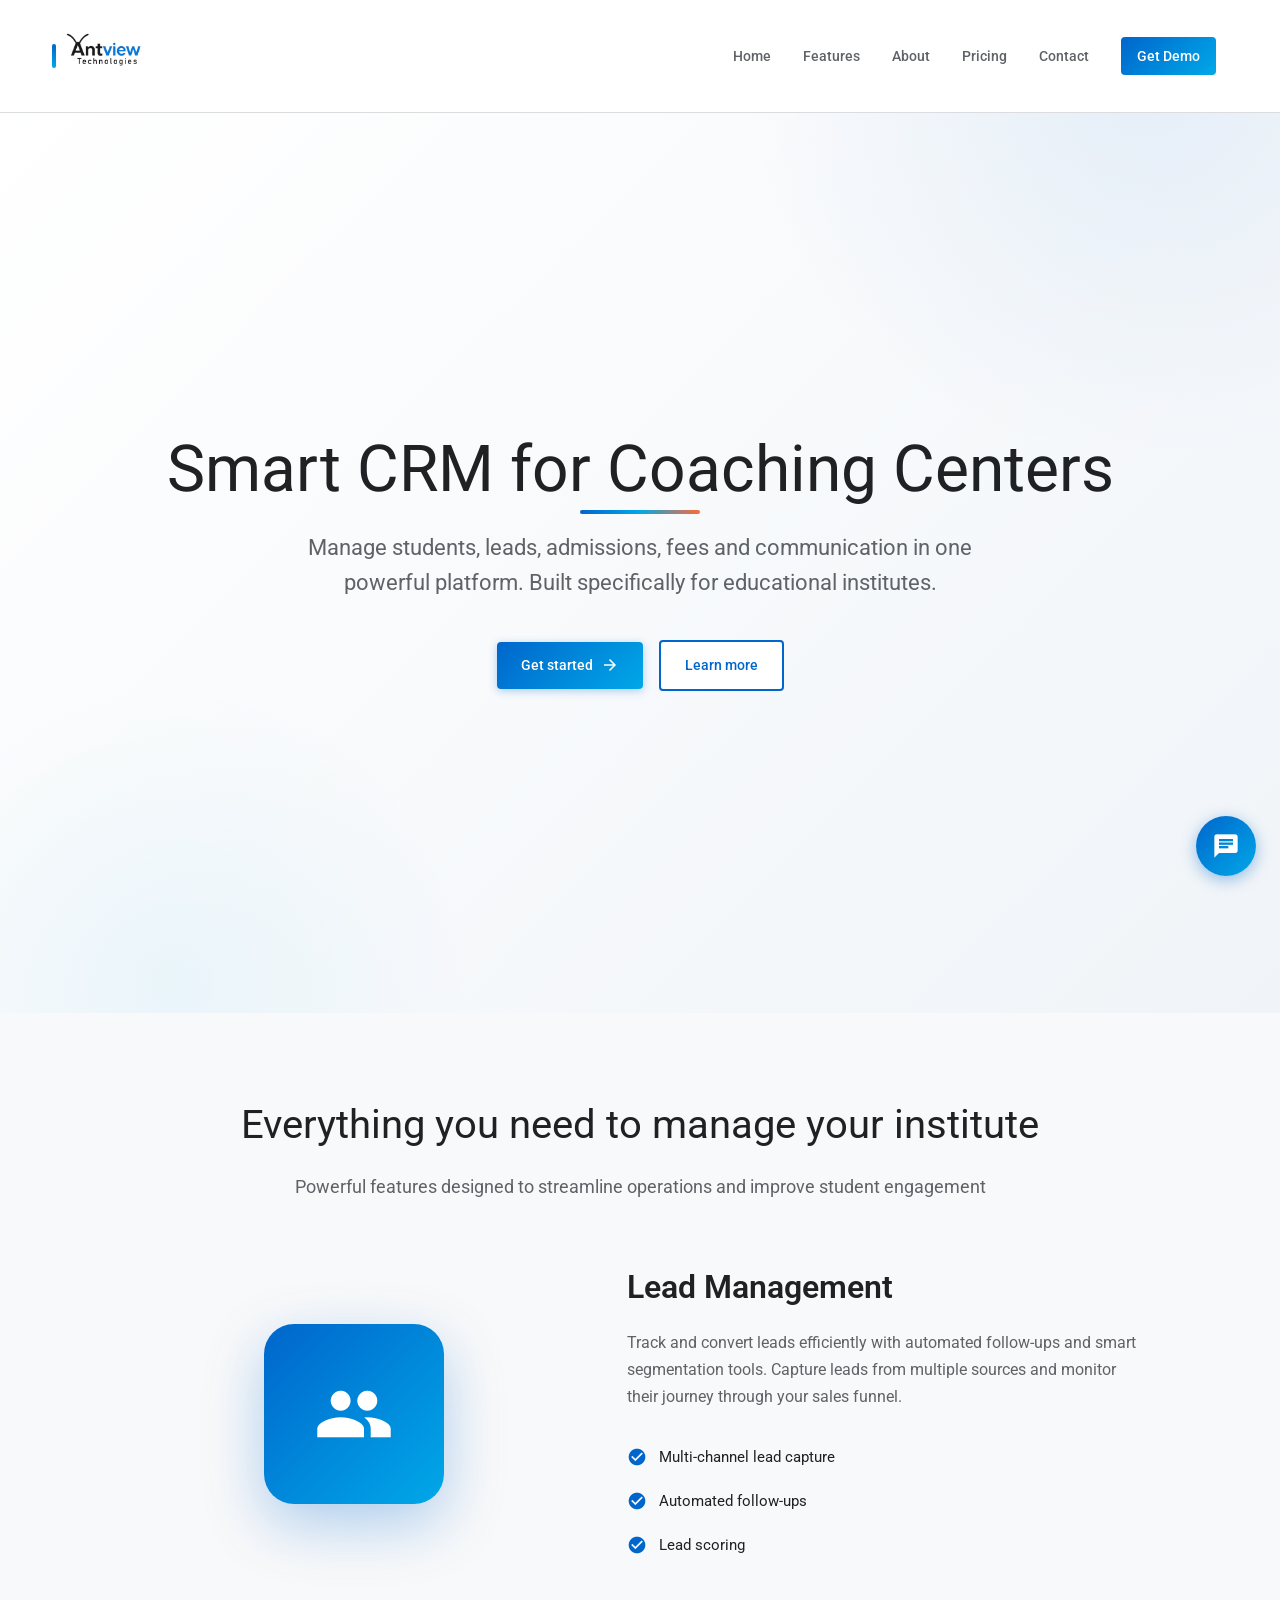
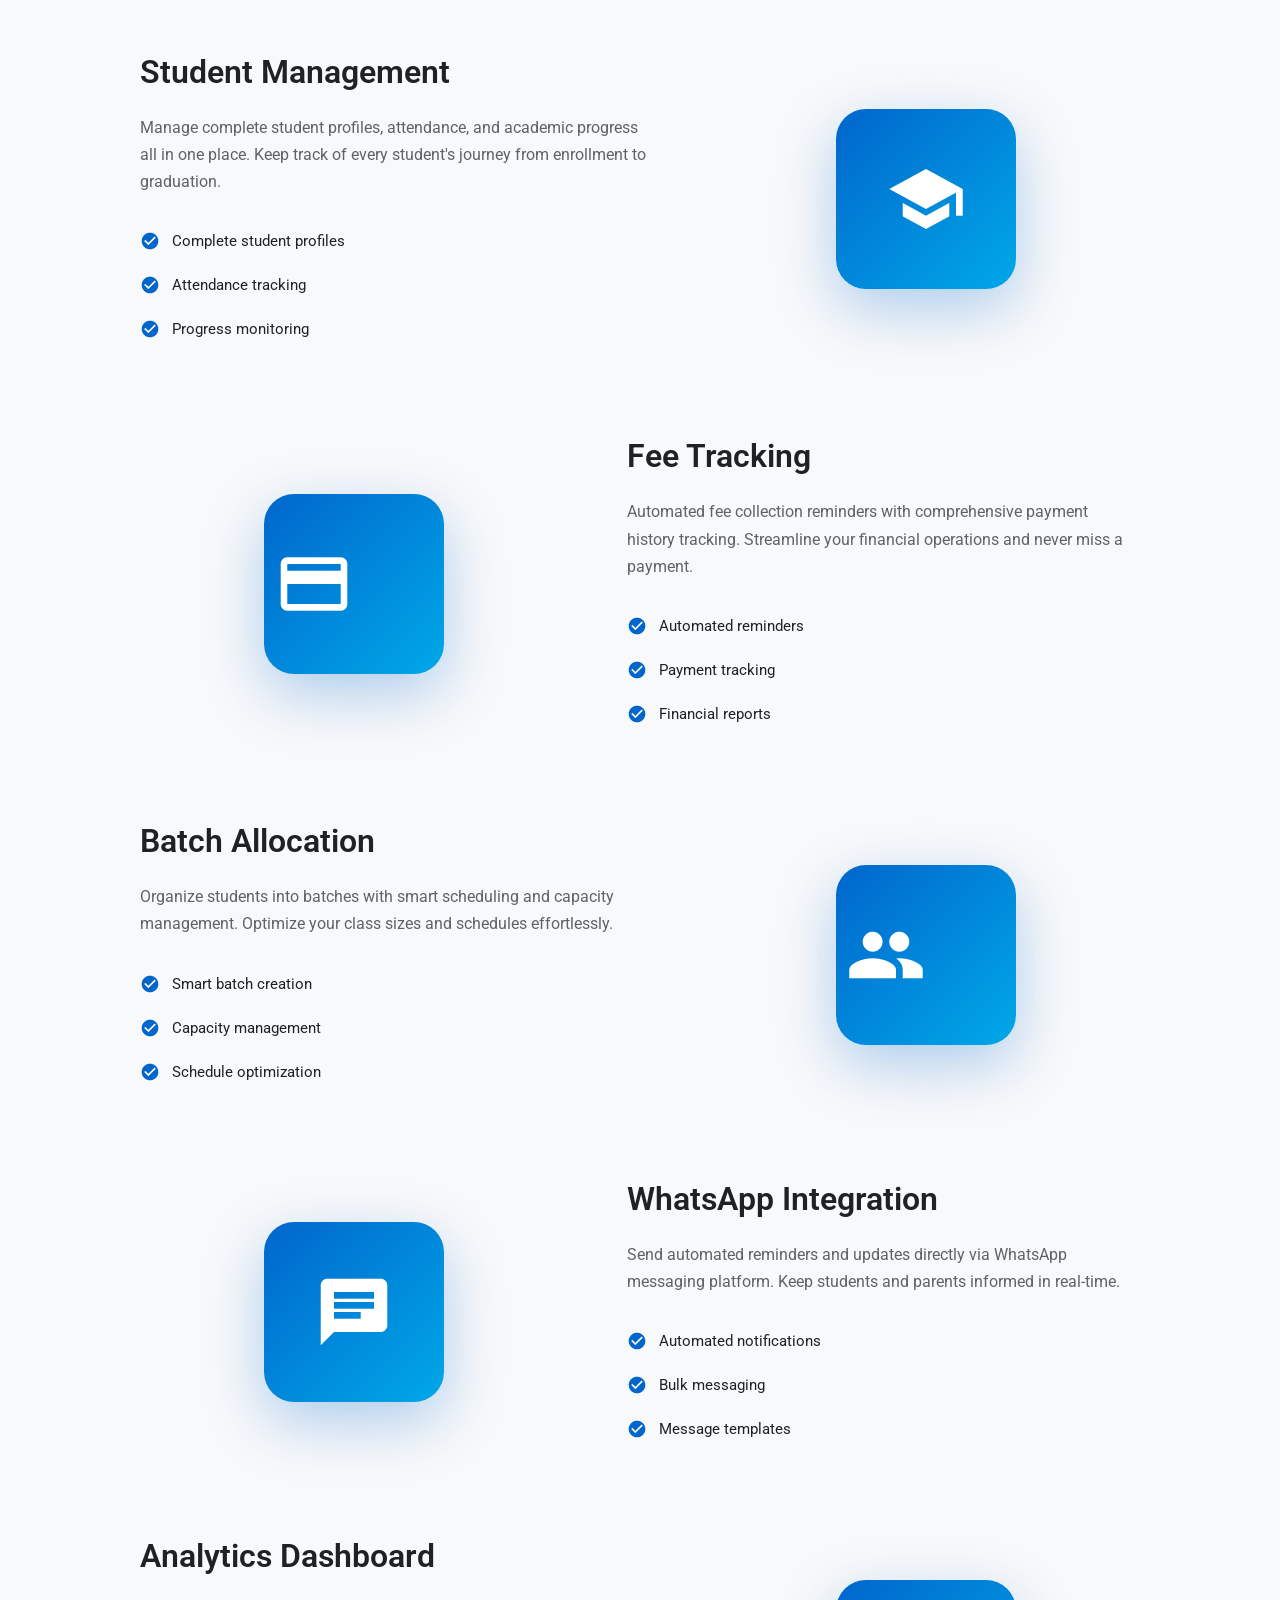
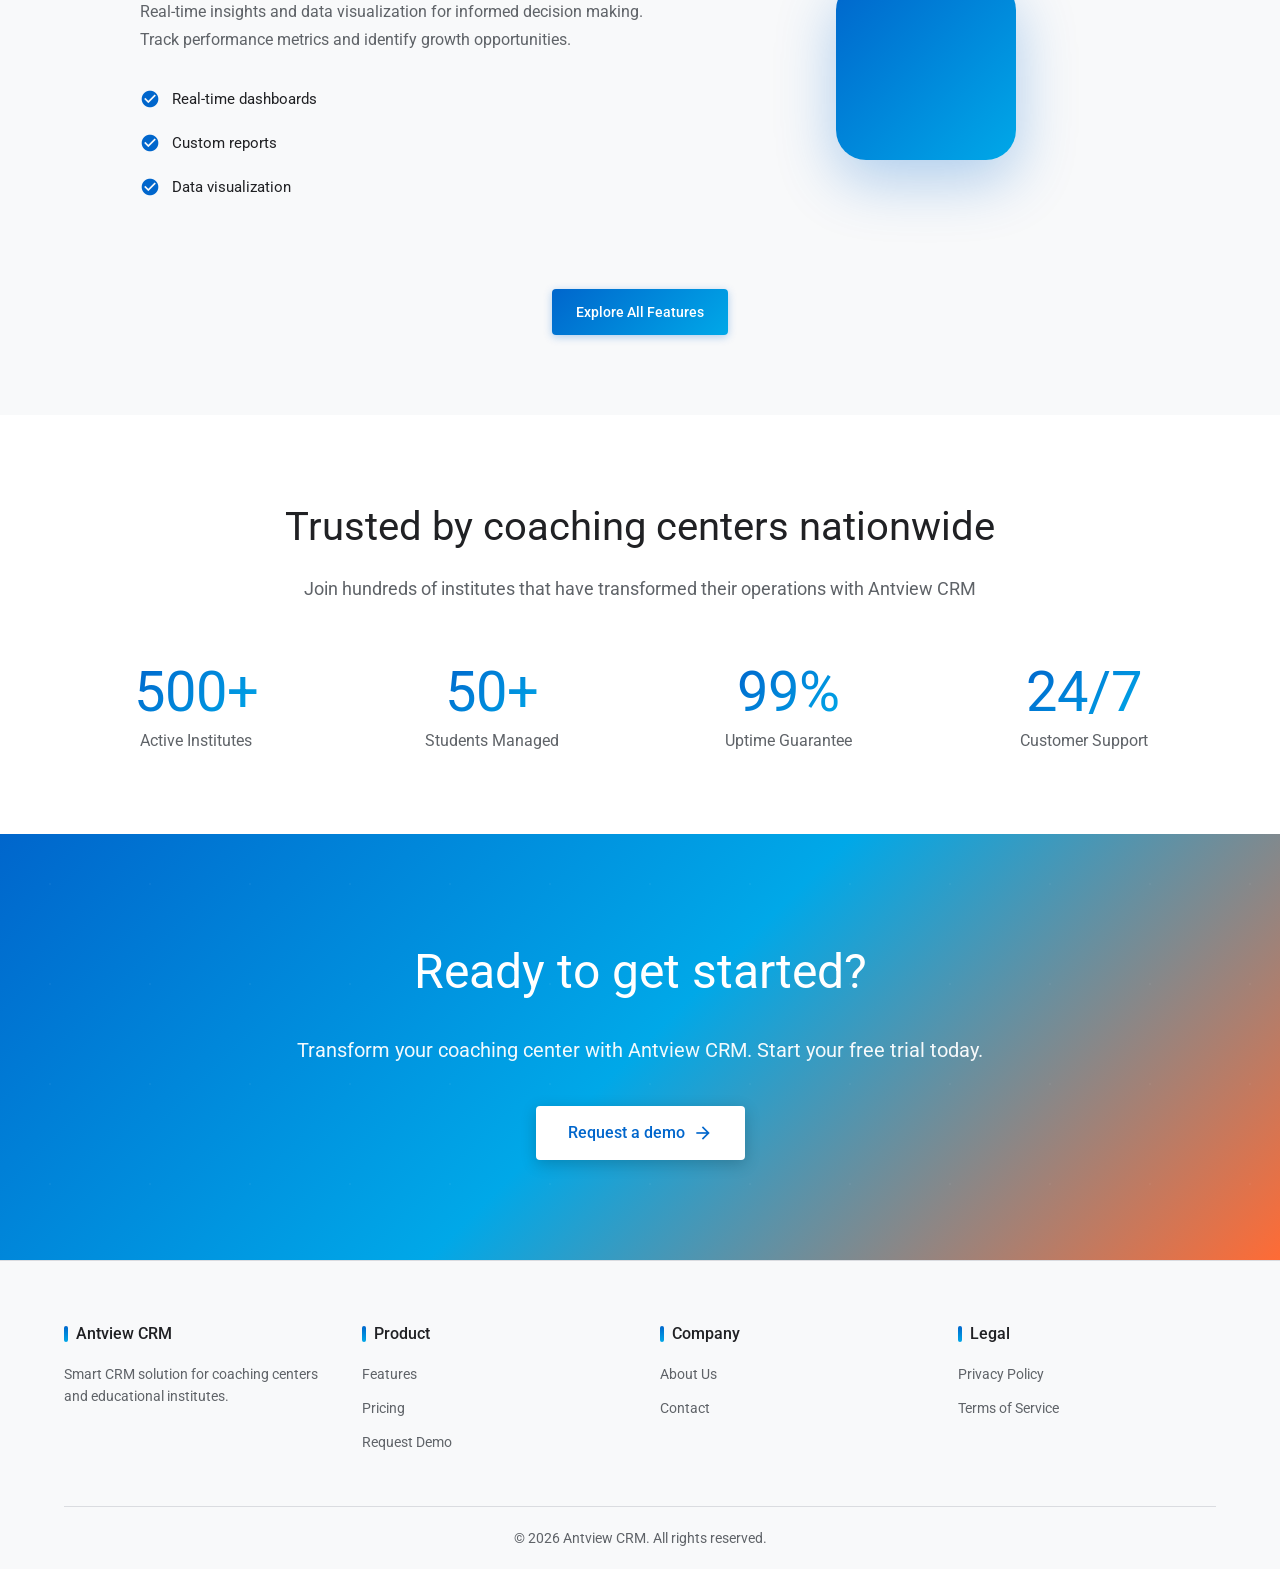
==== index.html @ 4b553195 "first commit" ====
<!DOCTYPE html>
<html lang="en">
<head>
<meta charset="UTF-8">
<meta name="viewport" content="width=device-width, initial-scale=1.0">
<title>Antview CRM - Smart CRM for Coaching Centers</title>
<link href="https://fonts.googleapis.com/css2?family=Google+Sans:wght@400;500;700&family=Roboto:wght@300;400;500;700&display=swap" rel="stylesheet">
<link rel="stylesheet" href="https://fonts.googleapis.com/icon?family=Material+Icons">
<link rel="stylesheet" href="styles.css">
<link rel="stylesheet" href="chatbot.css">
</head>
<body>

<nav>
<div class="container nav-container">
<a href="index.html" class="logo"><img src="image-removebg-preview (2).png" alt="Antview Logo" class="logo-img"></a>
<button class="mobile-menu-toggle" aria-label="Toggle menu">
<span></span>
<span></span>
<span></span>
</button>
<div class="nav-links">
<a href="index.html">Home</a>
<a href="features.html">Features</a>
<a href="about.html">About</a>
<a href="pricing.html">Pricing</a>
<a href="contact.html">Contact</a>
<a href="demo.html" class="btn-nav">Get Demo</a>
</div>
</div>
</nav>

<section class="hero">
<div class="container">
<h1>Smart CRM for Coaching Centers</h1>
<p class="subtitle">
Manage students, leads, admissions, fees and communication in one powerful platform. 
Built specifically for educational institutes.
</p>
<div class="hero-buttons">
<a href="demo.html" class="btn-primary">
Get started
<span class="material-icons">arrow_forward</span>
</a>
<a href="features.html" class="btn-secondary">
Learn more
</a>
</div>
</div>
</section>

<section class="features-preview">
<div class="container">
<div class="section-header">
<h2>Everything you need to manage your institute</h2>
<p>Powerful features designed to streamline operations and improve student engagement</p>
</div>

<div class="features-alternating">
<!-- Feature 1 - Image Left -->
<div class="feature-row">
<div class="feature-visual">
<div class="feature-icon-large">
<span class="material-icons">people</span>
</div>
</div>
<div class="feature-content">
<h3>Lead Management</h3>
<p>Track and convert leads efficiently with automated follow-ups and smart segmentation tools. Capture leads from multiple sources and monitor their journey through your sales funnel.</p>
<ul class="feature-list">
<li><span class="material-icons">check_circle</span> Multi-channel lead capture</li>
<li><span class="material-icons">check_circle</span> Automated follow-ups</li>
<li><span class="material-icons">check_circle</span> Lead scoring</li>
</ul>
</div>
</div>

<!-- Feature 2 - Image Right -->
<div class="feature-row feature-row-reverse">
<div class="feature-visual">
<div class="feature-icon-large">
<span class="material-icons">school</span>
</div>
</div>
<div class="feature-content">
<h3>Student Management</h3>
<p>Manage complete student profiles, attendance, and academic progress all in one place. Keep track of every student's journey from enrollment to graduation.</p>
<ul class="feature-list">
<li><span class="material-icons">check_circle</span> Complete student profiles</li>
<li><span class="material-icons">check_circle</span> Attendance tracking</li>
<li><span class="material-icons">check_circle</span> Progress monitoring</li>
</ul>
</div>
</div>

<!-- Feature 3 - Image Left -->
<div class="feature-row">
<div class="feature-visual">
<div class="feature-icon-large">
<span class="material-icons">payments</span>
</div>
</div>
<div class="feature-content">
<h3>Fee Tracking</h3>
<p>Automated fee collection reminders with comprehensive payment history tracking. Streamline your financial operations and never miss a payment.</p>
<ul class="feature-list">
<li><span class="material-icons">check_circle</span> Automated reminders</li>
<li><span class="material-icons">check_circle</span> Payment tracking</li>
<li><span class="material-icons">check_circle</span> Financial reports</li>
</ul>
</div>
</div>

<!-- Feature 4 - Image Right -->
<div class="feature-row feature-row-reverse">
<div class="feature-visual">
<div class="feature-icon-large">
<span class="material-icons">groups</span>
</div>
</div>
<div class="feature-content">
<h3>Batch Allocation</h3>
<p>Organize students into batches with smart scheduling and capacity management. Optimize your class sizes and schedules effortlessly.</p>
<ul class="feature-list">
<li><span class="material-icons">check_circle</span> Smart batch creation</li>
<li><span class="material-icons">check_circle</span> Capacity management</li>
<li><span class="material-icons">check_circle</span> Schedule optimization</li>
</ul>
</div>
</div>

<!-- Feature 5 - Image Left -->
<div class="feature-row">
<div class="feature-visual">
<div class="feature-icon-large">
<span class="material-icons">chat</span>
</div>
</div>
<div class="feature-content">
<h3>WhatsApp Integration</h3>
<p>Send automated reminders and updates directly via WhatsApp messaging platform. Keep students and parents informed in real-time.</p>
<ul class="feature-list">
<li><span class="material-icons">check_circle</span> Automated notifications</li>
<li><span class="material-icons">check_circle</span> Bulk messaging</li>
<li><span class="material-icons">check_circle</span> Message templates</li>
</ul>
</div>
</div>

<!-- Feature 6 - Image Right -->
<div class="feature-row feature-row-reverse">
<div class="feature-visual">
<div class="feature-icon-large">
<span class="material-icons">analytics</span>
</div>
</div>
<div class="feature-content">
<h3>Analytics Dashboard</h3>
<p>Real-time insights and data visualization for informed decision making. Track performance metrics and identify growth opportunities.</p>
<ul class="feature-list">
<li><span class="material-icons">check_circle</span> Real-time dashboards</li>
<li><span class="material-icons">check_circle</span> Custom reports</li>
<li><span class="material-icons">check_circle</span> Data visualization</li>
</ul>
</div>
</div>
</div>

<div style="text-align:center;margin-top:60px;">
<a href="features.html" class="btn-primary">Explore All Features</a>
</div>
</div>
</section>

<section class="stats">
<div class="container">
<div class="section-header">
<h2>Trusted by coaching centers nationwide</h2>
<p>Join hundreds of institutes that have transformed their operations with Antview CRM</p>
</div>
<div class="stats-grid">
<div class="stat-item">
<div class="stat-number">500+</div>
<div class="stat-label">Active Institutes</div>
</div>
<div class="stat-item">
<div class="stat-number">50K+</div>
<div class="stat-label">Students Managed</div>
</div>
<div class="stat-item">
<div class="stat-number">99%</div>
<div class="stat-label">Uptime Guarantee</div>
</div>
<div class="stat-item">
<div class="stat-number">24/7</div>
<div class="stat-label">Customer Support</div>
</div>
</div>
</div>
</section>

<section class="cta">
<div class="container">
<h2>Ready to get started?</h2>
<p>Transform your coaching center with Antview CRM. Start your free trial today.</p>
<a href="demo.html" class="btn-primary btn-large">
Request a demo
<span class="material-icons">arrow_forward</span>
</a>
</div>
</section>

<footer>
<div class="container">
<div class="footer-content">
<div class="footer-section">
<h4>Antview CRM</h4>
<p>Smart CRM solution for coaching centers and educational institutes.</p>
</div>
<div class="footer-section">
<h4>Product</h4>
<a href="features.html">Features</a>
<a href="pricing.html">Pricing</a>
<a href="demo.html">Request Demo</a>
</div>
<div class="footer-section">
<h4>Company</h4>
<a href="about.html">About Us</a>
<a href="contact.html">Contact</a>
</div>
<div class="footer-section">
<h4>Legal</h4>
<a href="#">Privacy Policy</a>
<a href="#">Terms of Service</a>
</div>
</div>
<div class="footer-bottom">
<p>© 2026 Antview CRM. All rights reserved.</p>
</div>
</div>
</footer>

<script src="mobile-menu.js"></script>
<script src="animations.js"></script>
<script src="chatbot.js"></script>
</body>
</html>
---- styles.css ----
:root{
--antview-primary:#0066cc;
--antview-secondary:#00a8e8;
--antview-accent:#ff6b35;
--antview-dark:#1a1a2e;
--antview-light:#f0f4f8;
--google-blue:#1a73e8;
--google-blue-dark:#1557b0;
--google-blue-light:#4285f4;
--google-green:#34a853;
--google-yellow:#fbbc04;
--google-red:#ea4335;
--google-gray:#5f6368;
--google-light-gray:#f8f9fa;
--google-border:#dadce0;
--text-primary:#202124;
--text-secondary:#5f6368;
}

*{
box-sizing:border-box;
margin:0;
padding:0;
}

body{
font-family:'Roboto','Arial',sans-serif;
background:white;
color:var(--text-primary);
line-height:1.6;
-webkit-font-smoothing:antialiased;
}

h1,h2,h3,h4{
font-family:'Google Sans','Roboto',sans-serif;
color:var(--text-primary);
font-weight:500;
}

.container{
max-width:1200px;
margin:0 auto;
padding:0 24px;
}

/* Navigation */
nav{
padding:16px 0;
position:sticky;
top:0;
background:white;
z-index:1000;
border-bottom:1px solid var(--google-border);
}

.nav-container{
display:flex;
justify-content:space-between;
align-items:center;
}

nav .logo{
font-family:'Google Sans',sans-serif;
font-size:22px;
font-weight:500;
color:var(--text-primary);
position:relative;
text-decoration:none;
display:inline-flex;
align-items:center;
gap:8px;
transition:opacity 0.3s;
}

nav .logo .logo-img{
height:80px;
width:auto;
display:inline-block;
vertical-align:middle;
}

nav .logo:hover{
opacity:0.8;
}

nav .logo::before{
content:'';
position:absolute;
left:-12px;
top:50%;
transform:translateY(-50%);
width:4px;
height:24px;
background:linear-gradient(180deg,var(--antview-primary) 0%,var(--antview-secondary) 100%);
border-radius:2px;
}

nav .logo span{
background:linear-gradient(135deg,var(--antview-primary) 0%,var(--antview-secondary) 100%);
-webkit-background-clip:text;
-webkit-text-fill-color:transparent;
background-clip:text;
font-weight:600;
}

.nav-links{
display:flex;
align-items:center;
gap:32px;
}

.nav-links a{
text-decoration:none;
color:var(--text-secondary);
font-size:14px;
font-weight:500;
transition:color 0.2s;
}

.nav-links a:hover{
color:var(--text-primary);
}

.btn-nav{
background:linear-gradient(135deg,var(--antview-primary) 0%,var(--antview-secondary) 100%);
color:white!important;
padding:8px 16px;
border-radius:4px;
position:relative;
overflow:hidden;
}

.btn-nav::before{
content:'';
position:absolute;
top:0;
left:-100%;
width:100%;
height:100%;
background:linear-gradient(90deg,transparent,rgba(255,255,255,0.3),transparent);
transition:left 0.5s;
}

.btn-nav:hover::before{
left:100%;
}

.btn-nav:hover{
background:linear-gradient(135deg,var(--antview-secondary) 0%,var(--antview-primary) 100%);
}

/* Hero Section */
.hero{
padding:0;
text-align:center;
background:linear-gradient(135deg,#ffffff 0%,var(--antview-light) 100%);
position:relative;
overflow:hidden;
min-height:100vh;
display:flex;
align-items:center;
justify-content:center;
}

.hero .container{
position:relative;
z-index:1;
}

.hero-image{
max-width:300px;
width:100%;
height:auto;
margin:0 auto 30px;
display:block;
animation:fadeInUp 1s ease-out;
}

.hero::before{
content:'';
position:absolute;
top:-50%;
right:-20%;
width:800px;
height:800px;
background:radial-gradient(circle,rgba(0,102,204,0.08) 0%,transparent 70%);
border-radius:50%;
animation:float 20s infinite ease-in-out;
}

.hero::after{
content:'';
position:absolute;
bottom:-30%;
left:-10%;
width:600px;
height:600px;
background:radial-gradient(circle,rgba(0,168,232,0.06) 0%,transparent 70%);
border-radius:50%;
animation:float 15s infinite ease-in-out reverse;
}

@keyframes float{
0%,100%{transform:translate(0,0) scale(1);}
50%{transform:translate(30px,-30px) scale(1.1);}
}

.hero h1{
font-size:64px;
font-weight:400;
color:var(--text-primary);
line-height:1.1;
margin-bottom:24px;
position:relative;
z-index:1;
}

.hero h1::after{
content:'';
position:absolute;
bottom:-8px;
left:50%;
transform:translateX(-50%);
width:120px;
height:4px;
background:linear-gradient(90deg,var(--antview-primary) 0%,var(--antview-secondary) 50%,var(--antview-accent) 100%);
border-radius:2px;
}

.hero .subtitle{
font-size:22px;
color:var(--text-secondary);
max-width:700px;
margin:0 auto 40px;
line-height:1.6;
position:relative;
z-index:1;
}

.hero-buttons{
display:flex;
gap:16px;
justify-content:center;
align-items:center;
position:relative;
z-index:1;
}

/* Buttons */
.btn-primary{
display:inline-flex;
align-items:center;
gap:8px;
padding:12px 24px;
background:linear-gradient(135deg,var(--antview-primary) 0%,var(--antview-secondary) 100%);
color:white;
text-decoration:none;
border-radius:4px;
font-size:14px;
font-weight:500;
transition:all 0.3s;
box-shadow:0 2px 8px rgba(0,102,204,0.3);
border:none;
cursor:pointer;
position:relative;
overflow:hidden;
}

.btn-primary::before{
content:'';
position:absolute;
top:0;
left:-100%;
width:100%;
height:100%;
background:linear-gradient(90deg,transparent,rgba(255,255,255,0.3),transparent);
transition:left 0.5s;
}

.btn-primary:hover::before{
left:100%;
}

.btn-primary:hover{
transform:translateY(-2px);
box-shadow:0 4px 12px rgba(0,102,204,0.4);
}

.btn-primary .material-icons{
font-size:18px;
}

.btn-large{
font-size:16px;
padding:14px 32px;
}

.btn-large .material-icons{
font-size:20px;
}

.btn-secondary{
display:inline-flex;
align-items:center;
gap:8px;
padding:12px 24px;
background:white;
color:var(--antview-primary);
text-decoration:none;
border-radius:4px;
font-size:14px;
font-weight:500;
border:2px solid var(--antview-primary);
transition:all 0.3s;
cursor:pointer;
position:relative;
overflow:hidden;
}

.btn-secondary::before{
content:'';
position:absolute;
top:0;
left:0;
width:0;
height:100%;
background:linear-gradient(135deg,var(--antview-primary) 0%,var(--antview-secondary) 100%);
transition:width 0.3s;
z-index:0;
}

.btn-secondary:hover::before{
width:100%;
}

.btn-secondary:hover{
color:white;
border-color:var(--antview-secondary);
}

.btn-secondary span{
position:relative;
z-index:1;
}

/* Sections */
.section-header{
text-align:center;
margin-bottom:60px;
}

.section-header h2{
font-size:40px;
font-weight:400;
margin-bottom:16px;
}

.section-header p{
font-size:18px;
color:var(--text-secondary);
max-width:700px;
margin:0 auto;
}

/* Features */
.features-preview{
padding:80px 0;
background:var(--google-light-gray);
}

.features-grid{
display:grid;
grid-template-columns:repeat(auto-fit,minmax(320px,1fr));
gap:24px;
}

.feature-card{
background:white;
padding:32px;
border-radius:8px;
border:1px solid var(--google-border);
transition:all 0.3s;
position:relative;
overflow:hidden;
}

.feature-card::before{
content:'';
position:absolute;
top:0;
left:0;
width:4px;
height:0;
background:linear-gradient(180deg,var(--antview-primary) 0%,var(--antview-secondary) 100%);
transition:height 0.3s;
}

.feature-card:hover::before{
height:100%;
}

.feature-card:hover{
box-shadow:0 4px 12px rgba(0,102,204,0.15);
transform:translateY(-4px);
}

.feature-icon{
width:48px;
height:48px;
background:linear-gradient(135deg,var(--antview-primary) 0%,var(--antview-secondary) 100%);
border-radius:12px;
display:flex;
align-items:center;
justify-content:center;
margin-bottom:20px;
position:relative;
box-shadow:0 4px 12px rgba(0,102,204,0.2);
}

.feature-icon::before{
content:'';
position:absolute;
top:-2px;
left:-2px;
right:-2px;
bottom:-2px;
background:linear-gradient(135deg,var(--antview-secondary) 0%,var(--antview-accent) 100%);
border-radius:12px;
opacity:0;
transition:opacity 0.3s;
z-index:-1;
}

.feature-card:hover .feature-icon::before{
opacity:1;
}

.feature-icon .material-icons{
color:white;
font-size:24px;
}

.feature-card h3{
font-size:20px;
font-weight:500;
margin-bottom:12px;
}

.feature-card p{
font-size:14px;
color:var(--text-secondary);
line-height:1.6;
}

/* Stats */
.stats{
padding:80px 0;
background:white;
}

.stats-grid{
display:grid;
grid-template-columns:repeat(auto-fit,minmax(250px,1fr));
gap:32px;
margin-top:48px;
}

.stat-item{
text-align:center;
}

.stat-number{
font-size:56px;
font-weight:400;
background:linear-gradient(135deg,var(--antview-primary) 0%,var(--antview-secondary) 100%);
-webkit-background-clip:text;
-webkit-text-fill-color:transparent;
background-clip:text;
line-height:1;
margin-bottom:8px;
}

.stat-label{
font-size:16px;
color:var(--text-secondary);
}

/* CTA */
.cta{
padding:100px 0;
background:linear-gradient(135deg,var(--antview-primary) 0%,var(--antview-secondary) 50%,var(--antview-accent) 100%);
text-align:center;
color:white;
position:relative;
overflow:hidden;
}

.cta::before{
content:'';
position:absolute;
top:0;
left:0;
right:0;
bottom:0;
background:url('data:image/svg+xml,<svg width="100" height="100" xmlns="http://www.w3.org/2000/svg"><circle cx="50" cy="50" r="1" fill="rgba(255,255,255,0.1)"/></svg>');
opacity:0.5;
}

.cta h2{
font-size:48px;
font-weight:400;
color:white;
margin-bottom:24px;
}

.cta p{
font-size:20px;
margin-bottom:40px;
opacity:0.95;
max-width:700px;
margin-left:auto;
margin-right:auto;
margin-bottom:40px;
}

.cta .btn-primary{
background:white;
color:var(--antview-primary);
box-shadow:0 4px 16px rgba(0,0,0,0.2);
}

.cta .btn-primary::before{
background:linear-gradient(90deg,transparent,rgba(0,102,204,0.1),transparent);
}

.cta .btn-primary:hover{
background:#f8f9fa;
transform:translateY(-2px);
box-shadow:0 6px 20px rgba(0,0,0,0.3);
}

/* Footer */
footer{
padding:60px 0 20px;
background:var(--google-light-gray);
border-top:1px solid var(--google-border);
}

.footer-content{
display:grid;
grid-template-columns:repeat(auto-fit,minmax(200px,1fr));
gap:40px;
margin-bottom:40px;
}

.footer-section h4{
font-size:16px;
margin-bottom:16px;
color:var(--text-primary);
position:relative;
padding-left:12px;
}

.footer-section h4::before{
content:'';
position:absolute;
left:0;
top:50%;
transform:translateY(-50%);
width:4px;
height:16px;
background:linear-gradient(180deg,var(--antview-primary) 0%,var(--antview-secondary) 100%);
border-radius:2px;
}

.footer-section p{
font-size:14px;
color:var(--text-secondary);
line-height:1.6;
}

.footer-section a{
display:block;
color:var(--text-secondary);
text-decoration:none;
font-size:14px;
margin-bottom:12px;
transition:all 0.3s;
}

.footer-section a:hover{
color:var(--antview-primary);
transform:translateX(4px);
}

.footer-bottom{
text-align:center;
padding-top:20px;
border-top:1px solid var(--google-border);
}

.footer-bottom p{
color:var(--text-secondary);
font-size:14px;
}

/* Page Content */
.page-header{
padding:60px 0 40px;
background:linear-gradient(135deg,var(--antview-light) 0%,#ffffff 100%);
text-align:center;
position:relative;
overflow:hidden;
}

.page-header::before{
content:'';
position:absolute;
top:-30%;
right:-15%;
width:500px;
height:500px;
background:radial-gradient(circle,rgba(0,102,204,0.06) 0%,transparent 70%);
border-radius:50%;
}

.page-header h1{
font-size:48px;
font-weight:400;
margin-bottom:16px;
position:relative;
z-index:1;
}

.page-header p{
font-size:18px;
color:var(--text-secondary);
max-width:700px;
margin:0 auto;
}

.page-content{
padding:80px 0;
}

.content-section{
margin-bottom:80px;
}

.content-section h2{
font-size:32px;
font-weight:400;
margin-bottom:24px;
}

.content-section p{
font-size:16px;
color:var(--text-secondary);
line-height:1.8;
margin-bottom:16px;
}

/* Form Styles */
.form-container{
max-width:600px;
margin:0 auto;
}

.form-group{
margin-bottom:24px;
}

.form-group label{
display:block;
font-size:14px;
font-weight:500;
margin-bottom:8px;
color:var(--text-primary);
}

.form-group input,
.form-group textarea,
.form-group select{
width:100%;
padding:12px 16px;
border:1px solid var(--google-border);
border-radius:4px;
font-size:14px;
font-family:'Roboto',sans-serif;
transition:all 0.2s;
}

.form-group input:focus,
.form-group textarea:focus,
.form-group select:focus{
outline:none;
border-color:var(--google-blue);
box-shadow:0 0 0 1px var(--google-blue);
}

.form-group textarea{
min-height:120px;
resize:vertical;
}

/* Responsive */
@media (max-width: 1200px){
.container{
max-width:960px;
}
.hero h1{
font-size:56px;
}
.feature-icon-large{
width:160px;
height:160px;
}
.feature-icon-large .material-icons{
font-size:70px;
}
}

@media (max-width: 992px){
.container{
max-width:720px;
}
.nav-links{
gap:20px;
}
.nav-links a{
font-size:13px;
margin-left:20px;
}
.hero h1{
font-size:48px;
}
.hero .subtitle{
font-size:19px;
}
.feature-row,
.feature-row-reverse{
grid-template-columns:1fr;
gap:40px;
margin-bottom:60px;
}
.feature-row-reverse .feature-visual{
order:1;
}
.feature-row-reverse .feature-content{
order:2;
}
.feature-icon-large{
width:140px;
height:140px;
}
.feature-icon-large .material-icons{
font-size:60px;
}
.feature-content h3{
font-size:28px;
}
.stats-grid{
grid-template-columns:repeat(2,1fr);
gap:24px;
}
.footer-content{
grid-template-columns:repeat(2,1fr);
}
}

@media (max-width: 768px){
.container{
padding:0 24px;
max-width:100%;
}
.nav-container{
padding:0 16px;
}
.logo{
font-size:20px;
}
.logo .logo-img{
height:70px;
}
.hero{
min-height:calc(100vh - 60px);
padding:60px 0 40px;
}
.hero-image{
max-width:220px;
margin-bottom:24px;
}
.hero h1{
font-size:42px;
line-height:1.2;
margin-bottom:20px;
}
.hero h1::after{
width:100px;
height:3px;
}
.hero .subtitle{
font-size:18px;
max-width:100%;
line-height:1.6;
margin-bottom:32px;
}
.hero-buttons{
flex-direction:column;
width:100%;
gap:12px;
}
.btn-primary,
.btn-secondary{
width:100%;
max-width:320px;
justify-content:center;
padding:14px 28px;
font-size:15px;
}
.section-header{
margin-bottom:40px;
}
.section-header h2{
font-size:32px;
line-height:1.2;
}
.section-header p{
font-size:17px;
line-height:1.6;
}
.features-alternating{
margin-top:40px;
}
.feature-row{
margin-bottom:50px;
}
.feature-visual{
padding:20px;
}
.feature-icon-large{
width:140px;
height:140px;
border-radius:24px;
}
.feature-icon-large .material-icons{
font-size:64px;
}
.feature-content h3{
font-size:26px;
margin-bottom:12px;
line-height:1.3;
}
.feature-content p{
font-size:16px;
line-height:1.7;
margin-bottom:20px;
}
.feature-list li{
font-size:15px;
padding:8px 0;
}
.stats{
padding:60px 0;
}
.stats-grid{
grid-template-columns:repeat(2,1fr);
gap:24px;
}
.stat-number{
font-size:44px;
}
.stat-label{
font-size:15px;
}
.cta{
padding:60px 0;
}
.cta h2{
font-size:36px;
line-height:1.2;
margin-bottom:16px;
}
.cta p{
font-size:18px;
line-height:1.6;
margin-bottom:32px;
}
.page-header{
padding:40px 0 30px;
}
.page-header h1{
font-size:36px;
line-height:1.2;
}
.page-header p{
font-size:17px;
}
.page-content{
padding:60px 0;
}
.footer-content{
grid-template-columns:1fr;
text-align:left;
gap:40px;
}
.footer-section{
text-align:left;
}
.footer-bottom{
text-align:center;
}
.pricing-grid{
grid-template-columns:1fr;
gap:24px;
}
.pricing-card{
padding:32px 24px;
}
.form-container{
padding:0;
}
.form-group{
margin-bottom:20px;
}
}

@media (max-width: 480px){
.container{
padding:0 20px;
}
nav{
padding:14px 0;
}
.logo{
font-size:18px;
}
.logo .logo-img{
height:60px;
}
.hero{
padding:40px 0 40px;
min-height:calc(100vh - 60px);
}
.hero-image{
max-width:180px;
margin-bottom:20px;
}
.hero h1{
font-size:32px;
margin-bottom:16px;
}
.hero h1::after{
width:80px;
}
.hero .subtitle{
font-size:16px;
margin-bottom:28px;
}
.btn-primary,
.btn-secondary{
padding:12px 24px;
font-size:14px;
}
.section-header h2{
font-size:28px;
}
.section-header p{
font-size:16px;
}
.feature-icon-large{
width:120px;
height:120px;
}
.feature-icon-large .material-icons{
font-size:52px;
}
.feature-content h3{
font-size:22px;
}
.feature-content p{
font-size:15px;
}
.feature-list li{
font-size:14px;
}
.stats-grid{
grid-template-columns:1fr;
gap:20px;
}
.stat-number{
font-size:40px;
}
.stat-label{
font-size:14px;
}
.cta h2{
font-size:28px;
}
.cta p{
font-size:16px;
}
.form-group input,
.form-group textarea,
.form-group select{
padding:12px 16px;
font-size:14px;
}
.footer-content{
gap:32px;
}
}

@media (max-width: 360px){
.hero h1{
font-size:28px;
}
.hero .subtitle{
font-size:15px;
}
.section-header h2{
font-size:24px;
}
.feature-icon-large{
width:100px;
height:100px;
}
.feature-icon-large .material-icons{
font-size:44px;
}
.feature-content h3{
font-size:20px;
}
}


/* Scroll Animations */
@keyframes fadeInUp {
    from {
        opacity: 0;
        transform: translateY(30px);
    }
    to {
        opacity: 1;
        transform: translateY(0);
    }
}

@keyframes fadeInLeft {
    from {
        opacity: 0;
        transform: translateX(-30px);
    }
    to {
        opacity: 1;
        transform: translateX(0);
    }
}

@keyframes fadeInRight {
    from {
        opacity: 0;
        transform: translateX(30px);
    }
    to {
        opacity: 1;
        transform: translateX(0);
    }
}

@keyframes scaleIn {
    from {
        opacity: 0;
        transform: scale(0.9);
    }
    to {
        opacity: 1;
        transform: scale(1);
    }
}

@keyframes slideDown {
    from {
        opacity: 0;
        transform: translateY(-20px);
    }
    to {
        opacity: 1;
        transform: translateY(0);
    }
}

@keyframes pulse {
    0%, 100% {
        transform: scale(1);
    }
    50% {
        transform: scale(1.05);
    }
}

@keyframes shimmer {
    0% {
        background-position: -1000px 0;
    }
    100% {
        background-position: 1000px 0;
    }
}

/* Animation Classes */
.animate-on-scroll {
    opacity: 0;
    transition: all 0.6s ease-out;
}

.animate-on-scroll.animated {
    opacity: 1;
}

.fade-in-up {
    animation: fadeInUp 0.8s ease-out forwards;
}

.fade-in-left {
    animation: fadeInLeft 0.8s ease-out forwards;
}

.fade-in-right {
    animation: fadeInRight 0.8s ease-out forwards;
}

.scale-in {
    animation: scaleIn 0.6s ease-out forwards;
}

.slide-down {
    animation: slideDown 0.6s ease-out forwards;
}

/* Hero Animations */
.hero h1 {
    animation: fadeInUp 0.8s ease-out 0.2s backwards;
}

.hero .subtitle {
    animation: fadeInUp 0.8s ease-out 0.4s backwards;
}

.hero-buttons {
    animation: fadeInUp 0.8s ease-out 0.6s backwards;
}

/* Section Header Animations */
.section-header h2 {
    animation: fadeInUp 0.8s ease-out backwards;
}

.section-header p {
    animation: fadeInUp 0.8s ease-out 0.2s backwards;
}

/* Feature Card Stagger Animation */
.feature-card:nth-child(1) {
    animation: fadeInUp 0.6s ease-out 0.1s backwards;
}

.feature-card:nth-child(2) {
    animation: fadeInUp 0.6s ease-out 0.2s backwards;
}

.feature-card:nth-child(3) {
    animation: fadeInUp 0.6s ease-out 0.3s backwards;
}

.feature-card:nth-child(4) {
    animation: fadeInUp 0.6s ease-out 0.4s backwards;
}

.feature-card:nth-child(5) {
    animation: fadeInUp 0.6s ease-out 0.5s backwards;
}

.feature-card:nth-child(6) {
    animation: fadeInUp 0.6s ease-out 0.6s backwards;
}

.feature-card:nth-child(7) {
    animation: fadeInUp 0.6s ease-out 0.7s backwards;
}

.feature-card:nth-child(8) {
    animation: fadeInUp 0.6s ease-out 0.8s backwards;
}

.feature-card:nth-child(9) {
    animation: fadeInUp 0.6s ease-out 0.9s backwards;
}

/* Stats Animation */
.stat-item:nth-child(1) {
    animation: scaleIn 0.6s ease-out 0.2s backwards;
}

.stat-item:nth-child(2) {
    animation: scaleIn 0.6s ease-out 0.3s backwards;
}

.stat-item:nth-child(3) {
    animation: scaleIn 0.6s ease-out 0.4s backwards;
}

.stat-item:nth-child(4) {
    animation: scaleIn 0.6s ease-out 0.5s backwards;
}

/* Number Counter Animation */
.stat-number {
    display: inline-block;
}

.stat-item.counting .stat-number {
    animation: pulse 0.5s ease-out;
}

/* CTA Animation */
.cta h2 {
    animation: fadeInUp 0.8s ease-out backwards;
}

.cta p {
    animation: fadeInUp 0.8s ease-out 0.2s backwards;
}

.cta .btn-primary {
    animation: fadeInUp 0.8s ease-out 0.4s backwards;
}

/* Page Header Animation */
.page-header h1 {
    animation: fadeInUp 0.8s ease-out 0.2s backwards;
}

.page-header p {
    animation: fadeInUp 0.8s ease-out 0.4s backwards;
}

/* Form Animation */
.form-group {
    animation: fadeInUp 0.6s ease-out backwards;
}

.form-group:nth-child(1) { animation-delay: 0.1s; }
.form-group:nth-child(2) { animation-delay: 0.2s; }
.form-group:nth-child(3) { animation-delay: 0.3s; }
.form-group:nth-child(4) { animation-delay: 0.4s; }
.form-group:nth-child(5) { animation-delay: 0.5s; }
.form-group:nth-child(6) { animation-delay: 0.6s; }
.form-group:nth-child(7) { animation-delay: 0.7s; }

/* Button Hover Animations */
.btn-primary:hover {
    /* Animation removed */
}

/* Navigation Animation */
nav {
    animation: slideDown 0.6s ease-out;
}

.nav-links a {
    display: inline-block;
    transition: transform 0.3s ease;
}

.nav-links a:hover {
    transform: translateY(-2px);
}

/* Icon Rotation on Hover */
.feature-icon {
    transition: all 0.4s ease;
}

.feature-card:hover .feature-icon {
    transform: rotateY(120deg);
}

/* Pricing Card Animation */
.pricing-card {
    animation: fadeInUp 0.6s ease-out backwards;
}

.pricing-card:nth-child(1) { animation-delay: 0.1s; }
.pricing-card:nth-child(2) { animation-delay: 0.2s; }
.pricing-card:nth-child(3) { animation-delay: 0.3s; }

.pricing-card.featured {
    animation: scaleIn 0.8s ease-out 0.2s backwards;
}

/* Content Section Animation */
.content-section {
    opacity: 0;
    transform: translateY(30px);
    transition: opacity 0.8s ease-out, transform 0.8s ease-out;
}

.content-section.animated {
    opacity: 1;
    transform: translateY(0);
}

.content-section:nth-child(1).animated { transition-delay: 0.1s; }
.content-section:nth-child(2).animated { transition-delay: 0.2s; }
.content-section:nth-child(3).animated { transition-delay: 0.3s; }
.content-section:nth-child(4).animated { transition-delay: 0.4s; }

/* Footer Animation */
.footer-section {
    animation: fadeInUp 0.6s ease-out backwards;
}

.footer-section:nth-child(1) { animation-delay: 0.1s; }
.footer-section:nth-child(2) { animation-delay: 0.2s; }
.footer-section:nth-child(3) { animation-delay: 0.3s; }
.footer-section:nth-child(4) { animation-delay: 0.4s; }

/* Smooth Scroll Behavior */
html {
    scroll-behavior: smooth;
}

/* Loading State */
.loading {
    position: relative;
    pointer-events: none;
}

.loading::after {
    content: '';
    position: absolute;
    top: 50%;
    left: 50%;
    width: 20px;
    height: 20px;
    margin: -10px 0 0 -10px;
    border: 2px solid var(--antview-primary);
    border-top-color: transparent;
    border-radius: 50%;
    animation: spin 0.6s linear infinite;
}

@keyframes spin {
    to { transform: rotate(360deg); }
}

/* Reduce motion for accessibility */
@media (prefers-reduced-motion: reduce) {
    *,
    *::before,
    *::after {
        animation-duration: 0.01ms !important;
        animation-iteration-count: 1 !important;
        transition-duration: 0.01ms !important;
    }
}


/* Feature Tree Visualization */
.feature-tree {
    position: relative;
    min-height: 800px;
    margin: 80px 0;
    display: flex;
    justify-content: center;
    align-items: center;
}

/* Tree Trunk */
.tree-trunk {
    position: absolute;
    left: 50%;
    transform: translateX(-50%);
    width: 80px;
    height: 400px;
    display: flex;
    flex-direction: column;
    z-index: 1;
}

.trunk-base {
    width: 100%;
    height: 40%;
    background: linear-gradient(180deg, #8B4513 0%, #654321 100%);
    border-radius: 0 0 40px 40px;
    position: relative;
}

.trunk-base::before {
    content: '';
    position: absolute;
    top: 0;
    left: 10%;
    width: 30%;
    height: 100%;
    background: linear-gradient(180deg, rgba(139, 69, 19, 0.3) 0%, transparent 100%);
    border-radius: 20px;
}

.trunk-middle {
    width: 90%;
    height: 35%;
    margin: 0 auto;
    background: linear-gradient(180deg, #A0522D 0%, #8B4513 100%);
    position: relative;
}

.trunk-middle::after {
    content: '';
    position: absolute;
    top: 20%;
    right: -5px;
    width: 15px;
    height: 30px;
    background: #654321;
    border-radius: 0 10px 10px 0;
}

.trunk-top {
    width: 80%;
    height: 25%;
    margin: 0 auto;
    background: linear-gradient(180deg, #CD853F 0%, #A0522D 100%);
    border-radius: 40px 40px 0 0;
}

/* Tree Roots */
.tree-roots {
    position: absolute;
    bottom: 0;
    left: 50%;
    transform: translateX(-50%);
    width: 300px;
    height: 60px;
    z-index: 0;
}

.root {
    position: absolute;
    bottom: 0;
    height: 40px;
    background: linear-gradient(180deg, #654321 0%, #4a3319 100%);
    border-radius: 20px;
}

.root-1 {
    left: 10%;
    width: 100px;
    transform: rotate(-15deg);
    transform-origin: right bottom;
}

.root-2 {
    left: 50%;
    transform: translateX(-50%);
    width: 80px;
}

.root-3 {
    right: 10%;
    width: 100px;
    transform: rotate(15deg);
    transform-origin: left bottom;
}

/* Tree Branches Container */
.tree-branches {
    position: relative;
    width: 100%;
    height: 100%;
}

/* Branch Items */
.branch-item {
    position: absolute;
    display: flex;
    align-items: center;
    animation: growBranch 0.8s ease-out backwards;
}

.branch-left {
    right: 50%;
    flex-direction: row;
    padding-right: 60px;
}

.branch-right {
    left: 50%;
    flex-direction: row-reverse;
    padding-left: 60px;
}

/* Branch Positioning */
.branch-1 {
    top: 15%;
}

.branch-2 {
    top: 40%;
}

.branch-3 {
    top: 65%;
}

/* Branch Lines */
.branch-line {
    width: 120px;
    height: 4px;
    background: linear-gradient(90deg, #8B4513 0%, #A0522D 50%, #228B22 100%);
    position: relative;
    border-radius: 2px;
}

.branch-left .branch-line {
    transform-origin: right center;
}

.branch-right .branch-line {
    transform-origin: left center;
}

.branch-left.branch-1 .branch-line {
    transform: rotate(-25deg);
}

.branch-left.branch-2 .branch-line {
    transform: rotate(-15deg);
}

.branch-left.branch-3 .branch-line {
    transform: rotate(-5deg);
}

.branch-right.branch-1 .branch-line {
    transform: rotate(25deg);
}

.branch-right.branch-2 .branch-line {
    transform: rotate(15deg);
}

.branch-right.branch-3 .branch-line {
    transform: rotate(5deg);
}

/* Branch decorative twigs */
.branch-line::before,
.branch-line::after {
    content: '';
    position: absolute;
    width: 30px;
    height: 2px;
    background: #A0522D;
    border-radius: 2px;
}

.branch-line::before {
    top: -8px;
    left: 40%;
    transform: rotate(30deg);
}

.branch-line::after {
    bottom: -8px;
    left: 60%;
    transform: rotate(-30deg);
}

/* Feature Leaves */
.feature-leaf {
    background: white;
    padding: 24px;
    border-radius: 20px;
    box-shadow: 0 8px 24px rgba(0, 0, 0, 0.1);
    width: 280px;
    position: relative;
    transition: all 0.4s ease;
    border: 2px solid transparent;
}

.feature-leaf::before {
    content: '';
    position: absolute;
    top: -2px;
    left: -2px;
    right: -2px;
    bottom: -2px;
    background: linear-gradient(135deg, var(--antview-primary) 0%, var(--antview-secondary) 50%, #34a853 100%);
    border-radius: 20px;
    opacity: 0;
    transition: opacity 0.4s;
    z-index: -1;
}

.feature-leaf:hover::before {
    opacity: 1;
}

.feature-leaf:hover {
    transform: scale(1.05) translateY(-5px);
    box-shadow: 0 12px 32px rgba(0, 102, 204, 0.2);
}

.leaf-icon {
    width: 56px;
    height: 56px;
    background: linear-gradient(135deg, var(--antview-primary) 0%, var(--antview-secondary) 100%);
    border-radius: 16px;
    display: flex;
    align-items: center;
    justify-content: center;
    margin-bottom: 16px;
    box-shadow: 0 4px 12px rgba(0, 102, 204, 0.3);
    transition: all 0.4s ease;
}

.feature-leaf:hover .leaf-icon {
    transform: rotate(120deg) scale(1.1);
}

.leaf-icon .material-icons {
    color: white;
    font-size: 28px;
}

.feature-leaf h3 {
    font-size: 18px;
    font-weight: 600;
    margin: 0 0 8px 0;
    color: var(--text-primary);
}

.feature-leaf p {
    font-size: 14px;
    color: var(--text-secondary);
    margin: 0;
    line-height: 1.5;
}

/* Branch Animation */
@keyframes growBranch {
    from {
        opacity: 0;
        transform: scale(0.5);
    }
    to {
        opacity: 1;
        transform: scale(1);
    }
}

/* Stagger animations for branches */
.branch-1 {
    animation-delay: 0.2s;
}

.branch-2 {
    animation-delay: 0.4s;
}

.branch-3 {
    animation-delay: 0.6s;
}

.branch-right.branch-1 {
    animation-delay: 0.3s;
}

.branch-right.branch-2 {
    animation-delay: 0.5s;
}

.branch-right.branch-3 {
    animation-delay: 0.7s;
}

/* Floating animation for leaves */
@keyframes floatLeaf {
    0%, 100% {
        transform: translateY(0);
    }
    50% {
        transform: translateY(-10px);
    }
}

.feature-leaf {
    animation: floatLeaf 3s ease-in-out infinite;
}

.branch-1 .feature-leaf {
    animation-delay: 0s;
}

.branch-2 .feature-leaf {
    animation-delay: 1s;
}

.branch-3 .feature-leaf {
    animation-delay: 2s;
}

/* Responsive Design */
@media (max-width: 1024px) {
    .feature-tree {
        min-height: 900px;
    }
    
    .branch-line {
        width: 80px;
    }
    
    .feature-leaf {
        width: 240px;
        padding: 20px;
    }
    
    .branch-left {
        padding-right: 40px;
    }
    
    .branch-right {
        padding-left: 40px;
    }
}

@media (max-width: 768px) {
    .feature-tree {
        min-height: auto;
        flex-direction: column;
    }
    
    .tree-trunk {
        display: none;
    }
    
    .tree-roots {
        display: none;
    }
    
    .branch-item {
        position: relative;
        flex-direction: column;
        padding: 0;
        margin-bottom: 24px;
        left: auto !important;
        right: auto !important;
        top: auto !important;
    }
    
    .branch-line {
        display: none;
    }
    
    .feature-leaf {
        width: 100%;
        max-width: 400px;
        margin: 0 auto;
    }
    
    .tree-branches {
        display: flex;
        flex-direction: column;
        gap: 24px;
        padding: 20px;
    }
}


/* Feature Tree with Image Visualization */
.feature-tree-visual {
    position: relative;
    min-height: 700px;
    margin: 60px auto;
    max-width: 1200px;
    display: flex;
    align-items: center;
    justify-content: center;
}

.tree-image {
    width: 100%;
    max-width: 1000px;
    height: auto;
    display: block;
    margin: 0 auto;
    object-fit: contain;
}

/* Responsive for Image Tree */
@media (max-width: 1024px) {
    .feature-tree-visual {
        min-height: 600px;
    }
    
    .tree-image {
        width: 95%;
        max-width: 800px;
    }
}

@media (max-width: 768px) {
    .feature-tree-visual {
        min-height: 400px;
    }
    
    .tree-image {
        width: 100%;
        max-width: 600px;
    }
}


/* Alternating Features Layout */
.features-alternating {
    max-width: 1000px;
    margin: 60px auto 0;
}

.feature-row {
    display: grid;
    grid-template-columns: 1fr 1.2fr;
    gap: 60px;
    align-items: center;
    margin-bottom: 80px;
    animation: fadeInUp 0.8s ease-out backwards;
}

.feature-row:nth-child(1) { animation-delay: 0.1s; }
.feature-row:nth-child(2) { animation-delay: 0.2s; }
.feature-row:nth-child(3) { animation-delay: 0.3s; }
.feature-row:nth-child(4) { animation-delay: 0.4s; }
.feature-row:nth-child(5) { animation-delay: 0.5s; }
.feature-row:nth-child(6) { animation-delay: 0.6s; }

.feature-row-reverse {
    grid-template-columns: 1.2fr 1fr;
}

.feature-row-reverse .feature-visual {
    order: 2;
}

.feature-row-reverse .feature-content {
    order: 1;
}

.feature-visual {
    display: flex;
    align-items: center;
    justify-content: center;
    padding: 40px;
}

.feature-icon-large {
    width: 180px;
    height: 180px;
    background: linear-gradient(135deg, var(--antview-primary) 0%, var(--antview-secondary) 100%);
    border-radius: 30px;
    display: flex;
    align-items: center;
    justify-content: center;
    box-shadow: 0 20px 60px rgba(0, 102, 204, 0.3);
    transition: all 0.4s ease;
    position: relative;
}

.feature-icon-large::before {
    content: '';
    position: absolute;
    top: -10px;
    left: -10px;
    right: -10px;
    bottom: -10px;
    background: linear-gradient(135deg, var(--antview-secondary) 0%, var(--antview-accent) 100%);
    border-radius: 35px;
    opacity: 0;
    transition: opacity 0.4s;
    z-index: -1;
}

.feature-row:hover .feature-icon-large::before {
    opacity: 0.3;
}

.feature-row:hover .feature-icon-large {
    transform: scale(1.05) rotate(120deg);
}

.feature-icon-large .material-icons {
    font-size: 80px;
    color: white;
}

.feature-content h3 {
    font-size: 32px;
    font-weight: 600;
    margin: 0 0 16px 0;
    color: var(--text-primary);
}

.feature-content p {
    font-size: 16px;
    color: var(--text-secondary);
    line-height: 1.7;
    margin-bottom: 24px;
}

.feature-list {
    list-style: none;
    padding: 0;
    margin: 0;
}

.feature-list li {
    display: flex;
    align-items: center;
    gap: 12px;
    padding: 10px 0;
    font-size: 15px;
    color: var(--text-primary);
}

.feature-list .material-icons {
    font-size: 20px;
    color: var(--antview-primary);
}

/* Responsive */
@media (max-width: 768px) {
    .feature-row,
    .feature-row-reverse {
        grid-template-columns: 1fr;
        gap: 30px;
        margin-bottom: 60px;
    }
    
    .feature-row-reverse .feature-visual {
        order: 1;
    }
    
    .feature-row-reverse .feature-content {
        order: 2;
    }
    
    .feature-icon-large {
        width: 140px;
        height: 140px;
    }
    
    .feature-icon-large .material-icons {
        font-size: 60px;
    }
    
    .feature-content h3 {
        font-size: 24px;
    }
    
    .feature-content p {
        font-size: 15px;
    }
}


/* Mobile Menu Toggle */
.mobile-menu-toggle {
    display: none;
    flex-direction: column;
    gap: 5px;
    background: none;
    border: none;
    cursor: pointer;
    padding: 8px;
    z-index: 1001;
    position: relative;
}

.mobile-menu-toggle span {
    width: 25px;
    height: 3px;
    background: var(--text-primary);
    border-radius: 2px;
    transition: all 0.4s cubic-bezier(0.4, 0, 0.2, 1);
}

.mobile-menu-toggle.active span:nth-child(1) {
    transform: rotate(45deg) translate(8px, 8px);
    background: var(--antview-primary);
}

.mobile-menu-toggle.active span:nth-child(2) {
    opacity: 0;
    transform: translateX(20px);
}

.mobile-menu-toggle.active span:nth-child(3) {
    transform: rotate(-45deg) translate(7px, -7px);
    background: var(--antview-primary);
}

/* Mobile Navigation Styles */
@media (max-width: 768px) {
    .mobile-menu-toggle {
        display: flex;
    }
    
    .nav-links {
        position: fixed;
        top: 0;
        right: -100%;
        width: 320px;
        height: 100vh;
        background: white;
        flex-direction: column;
        padding: 80px 30px 30px;
        box-shadow: -4px 0 20px rgba(0, 0, 0, 0.15);
        transition: right 0.5s cubic-bezier(0.4, 0, 0.2, 1);
        z-index: 1000;
        overflow-y: auto;
    }
    
    .nav-links.active {
        right: 0;
    }
    
    .nav-links a {
        margin: 0;
        padding: 18px 0;
        border-bottom: 1px solid var(--google-border);
        font-size: 16px;
        color: var(--text-primary);
        opacity: 0;
        transform: translateX(30px);
        transition: all 0.3s ease;
    }
    
    .nav-links.active a {
        opacity: 1;
        transform: translateX(0);
    }
    
    .nav-links.active a:nth-child(1) { transition-delay: 0.1s; }
    .nav-links.active a:nth-child(2) { transition-delay: 0.15s; }
    .nav-links.active a:nth-child(3) { transition-delay: 0.2s; }
    .nav-links.active a:nth-child(4) { transition-delay: 0.25s; }
    .nav-links.active a:nth-child(5) { transition-delay: 0.3s; }
    .nav-links.active a:nth-child(6) { transition-delay: 0.35s; }
    
    .nav-links a:hover {
        color: var(--antview-primary);
        background: var(--antview-light);
        padding-left: 10px;
    }
    
    .btn-nav {
        margin-top: 20px;
        text-align: center;
        border-bottom: none;
        border-radius: 4px;
        padding: 14px 20px;
        transform: scale(0.95);
    }
    
    .nav-links.active .btn-nav {
        transform: scale(1);
    }
    
    /* Overlay */
    .mobile-menu-overlay {
        position: fixed;
        top: 0;
        left: 0;
        width: 100%;
        height: 100vh;
        background: rgba(0, 0, 0, 0.6);
        opacity: 0;
        visibility: hidden;
        transition: all 0.4s cubic-bezier(0.4, 0, 0.2, 1);
        z-index: 999;
        backdrop-filter: blur(2px);
    }
    
    .mobile-menu-overlay.active {
        opacity: 1;
        visibility: visible;
    }
}

@media (max-width: 480px) {
    .nav-links {
        width: 280px;
    }
}
---- chatbot.css ----
/* Chatbot Styles */
#chatbot-container {
    position: fixed;
    bottom: 24px;
    right: 24px;
    z-index: 9999;
    font-family: 'Roboto', sans-serif;
}

#chatbot-button {
    width: 60px;
    height: 60px;
    background: linear-gradient(135deg, #0066cc 0%, #00a8e8 100%);
    border-radius: 50%;
    display: flex;
    align-items: center;
    justify-content: center;
    cursor: pointer;
    box-shadow: 0 4px 16px rgba(0, 102, 204, 0.4);
    transition: all 0.3s;
    position: relative;
    overflow: hidden;
}

#chatbot-button::before{
    content: '';
    position: absolute;
    top: 0;
    left: -100%;
    width: 100%;
    height: 100%;
    background: linear-gradient(90deg, transparent, rgba(255,255,255,0.3), transparent);
    transition: left 0.5s;
}

#chatbot-button:hover::before{
    left: 100%;
}

#chatbot-button:hover {
    transform: scale(1.1) rotate(5deg);
    box-shadow: 0 6px 20px rgba(0, 102, 204, 0.5);
}

#chatbot-button .material-icons {
    color: white;
    font-size: 28px;
}

#chatbot-window {
    width: 380px;
    height: 500px;
    background: white;
    border-radius: 12px;
    box-shadow: 0 8px 32px rgba(0, 0, 0, 0.15);
    display: flex;
    flex-direction: column;
    overflow: hidden;
}

#chatbot-header {
    background: linear-gradient(135deg, #0066cc 0%, #00a8e8 50%, #ff6b35 100%);
    color: white;
    padding: 20px;
    display: flex;
    justify-content: space-between;
    align-items: center;
    position: relative;
    overflow: hidden;
}

#chatbot-header::before{
    content: '';
    position: absolute;
    top: 0;
    left: 0;
    right: 0;
    bottom: 0;
    background: url('data:image/svg+xml,<svg width="100" height="100" xmlns="http://www.w3.org/2000/svg"><circle cx="50" cy="50" r="1" fill="rgba(255,255,255,0.1)"/></svg>');
    opacity: 0.3;
}

#chatbot-header h3 {
    margin: 0;
    font-size: 18px;
    font-weight: 500;
}

#chatbot-header p {
    margin: 4px 0 0 0;
    font-size: 13px;
    opacity: 0.9;
}

#chatbot-close {
    background: none;
    border: none;
    color: white;
    cursor: pointer;
    padding: 4px;
    display: flex;
    align-items: center;
    justify-content: center;
    border-radius: 50%;
    transition: background 0.2s;
}

#chatbot-close:hover {
    background: rgba(255, 255, 255, 0.2);
}

#chatbot-close .material-icons {
    font-size: 24px;
}

#chatbot-messages {
    flex: 1;
    overflow-y: auto;
    padding: 20px;
    background: #f8f9fa;
}

.chat-message {
    margin-bottom: 16px;
    display: flex;
    gap: 8px;
    animation: slideIn 0.3s ease;
}

@keyframes slideIn {
    from {
        opacity: 0;
        transform: translateY(10px);
    }
    to {
        opacity: 1;
        transform: translateY(0);
    }
}

.user-message {
    justify-content: flex-end;
}

.user-message .message-content {
    background: linear-gradient(135deg, #0066cc 0%, #00a8e8 100%);
    color: white;
    padding: 12px 16px;
    border-radius: 18px 18px 4px 18px;
    max-width: 70%;
    font-size: 14px;
    line-height: 1.5;
    box-shadow: 0 2px 8px rgba(0, 102, 204, 0.3);
}

.bot-message {
    justify-content: flex-start;
}

.message-avatar {
    width: 32px;
    height: 32px;
    background: linear-gradient(135deg, #e3f2fd 0%, #bbdefb 100%);
    border-radius: 50%;
    display: flex;
    align-items: center;
    justify-content: center;
    flex-shrink: 0;
}

.message-avatar .material-icons {
    color: #0066cc;
    font-size: 20px;
}

.bot-message .message-content {
    background: white;
    color: #202124;
    padding: 12px 16px;
    border-radius: 18px 18px 18px 4px;
    max-width: 70%;
    font-size: 14px;
    line-height: 1.6;
    box-shadow: 0 1px 2px rgba(0, 0, 0, 0.1);
}

.bot-message .message-content a {
    color: #0066cc;
    text-decoration: none;
    font-weight: 500;
    position: relative;
}

.bot-message .message-content a::after{
    content: '';
    position: absolute;
    bottom: -2px;
    left: 0;
    width: 0;
    height: 2px;
    background: linear-gradient(90deg, #0066cc 0%, #00a8e8 100%);
    transition: width 0.3s;
}

.bot-message .message-content a:hover::after{
    width: 100%;
}

#chatbot-quick-questions {
    padding: 12px 20px;
    background: white;
    border-top: 1px solid #dadce0;
    display: flex;
    flex-direction: column;
    gap: 8px;
}

.quick-question {
    background: #f8f9fa;
    border: 1px solid #dadce0;
    padding: 10px 16px;
    border-radius: 20px;
    font-size: 13px;
    cursor: pointer;
    transition: all 0.2s;
    text-align: left;
    color: #5f6368;
}

.quick-question:hover {
    background: linear-gradient(135deg, rgba(0,102,204,0.1) 0%, rgba(0,168,232,0.1) 100%);
    border-color: #0066cc;
    color: #0066cc;
    transform: translateX(4px);
}

#chatbot-input-container {
    padding: 16px 20px;
    background: white;
    border-top: 1px solid #dadce0;
    display: flex;
    gap: 12px;
    align-items: center;
}

#chatbot-input {
    flex: 1;
    padding: 10px 16px;
    border: 1px solid #dadce0;
    border-radius: 24px;
    font-size: 14px;
    font-family: 'Roboto', sans-serif;
    outline: none;
    transition: all 0.2s;
}

#chatbot-input:focus {
    border-color: #0066cc;
    box-shadow: 0 0 0 2px rgba(0, 102, 204, 0.1);
}

#chatbot-send {
    width: 40px;
    height: 40px;
    background: linear-gradient(135deg, #0066cc 0%, #00a8e8 100%);
    border: none;
    border-radius: 50%;
    display: flex;
    align-items: center;
    justify-content: center;
    cursor: pointer;
    transition: all 0.3s;
    box-shadow: 0 2px 8px rgba(0, 102, 204, 0.3);
}

#chatbot-send:hover {
    transform: scale(1.1) rotate(15deg);
    box-shadow: 0 4px 12px rgba(0, 102, 204, 0.4);
}

#chatbot-send .material-icons {
    color: white;
    font-size: 20px;
}

/* Scrollbar styling */
#chatbot-messages::-webkit-scrollbar {
    width: 6px;
}

#chatbot-messages::-webkit-scrollbar-track {
    background: transparent;
}

#chatbot-messages::-webkit-scrollbar-thumb {
    background: #dadce0;
    border-radius: 3px;
}

#chatbot-messages::-webkit-scrollbar-thumb:hover {
    background: #bdc1c6;
}

/* Mobile responsive */
@media (max-width: 480px) {
    #chatbot-window {
        width: calc(100vw - 32px);
        height: calc(100vh - 100px);
        max-height: 600px;
    }
    
    #chatbot-container {
        bottom: 16px;
        right: 16px;
    }
}


/* Header Actions */
#chatbot-header > div:first-child {
    position: relative;
    z-index: 1;
}

.header-actions {
    display: flex;
    gap: 8px;
    position: relative;
    z-index: 1;
}

#chatbot-refresh,
#chatbot-close {
    background: none;
    border: none;
    color: white;
    cursor: pointer;
    padding: 6px;
    display: flex;
    align-items: center;
    justify-content: center;
    border-radius: 50%;
    transition: all 0.3s;
    width: 36px;
    height: 36px;
}

#chatbot-refresh:hover,
#chatbot-close:hover {
    background: rgba(255, 255, 255, 0.2);
    transform: scale(1.1);
}

#chatbot-refresh:active,
#chatbot-close:active {
    transform: scale(0.95);
}

#chatbot-refresh .material-icons,
#chatbot-close .material-icons {
    font-size: 20px;
}
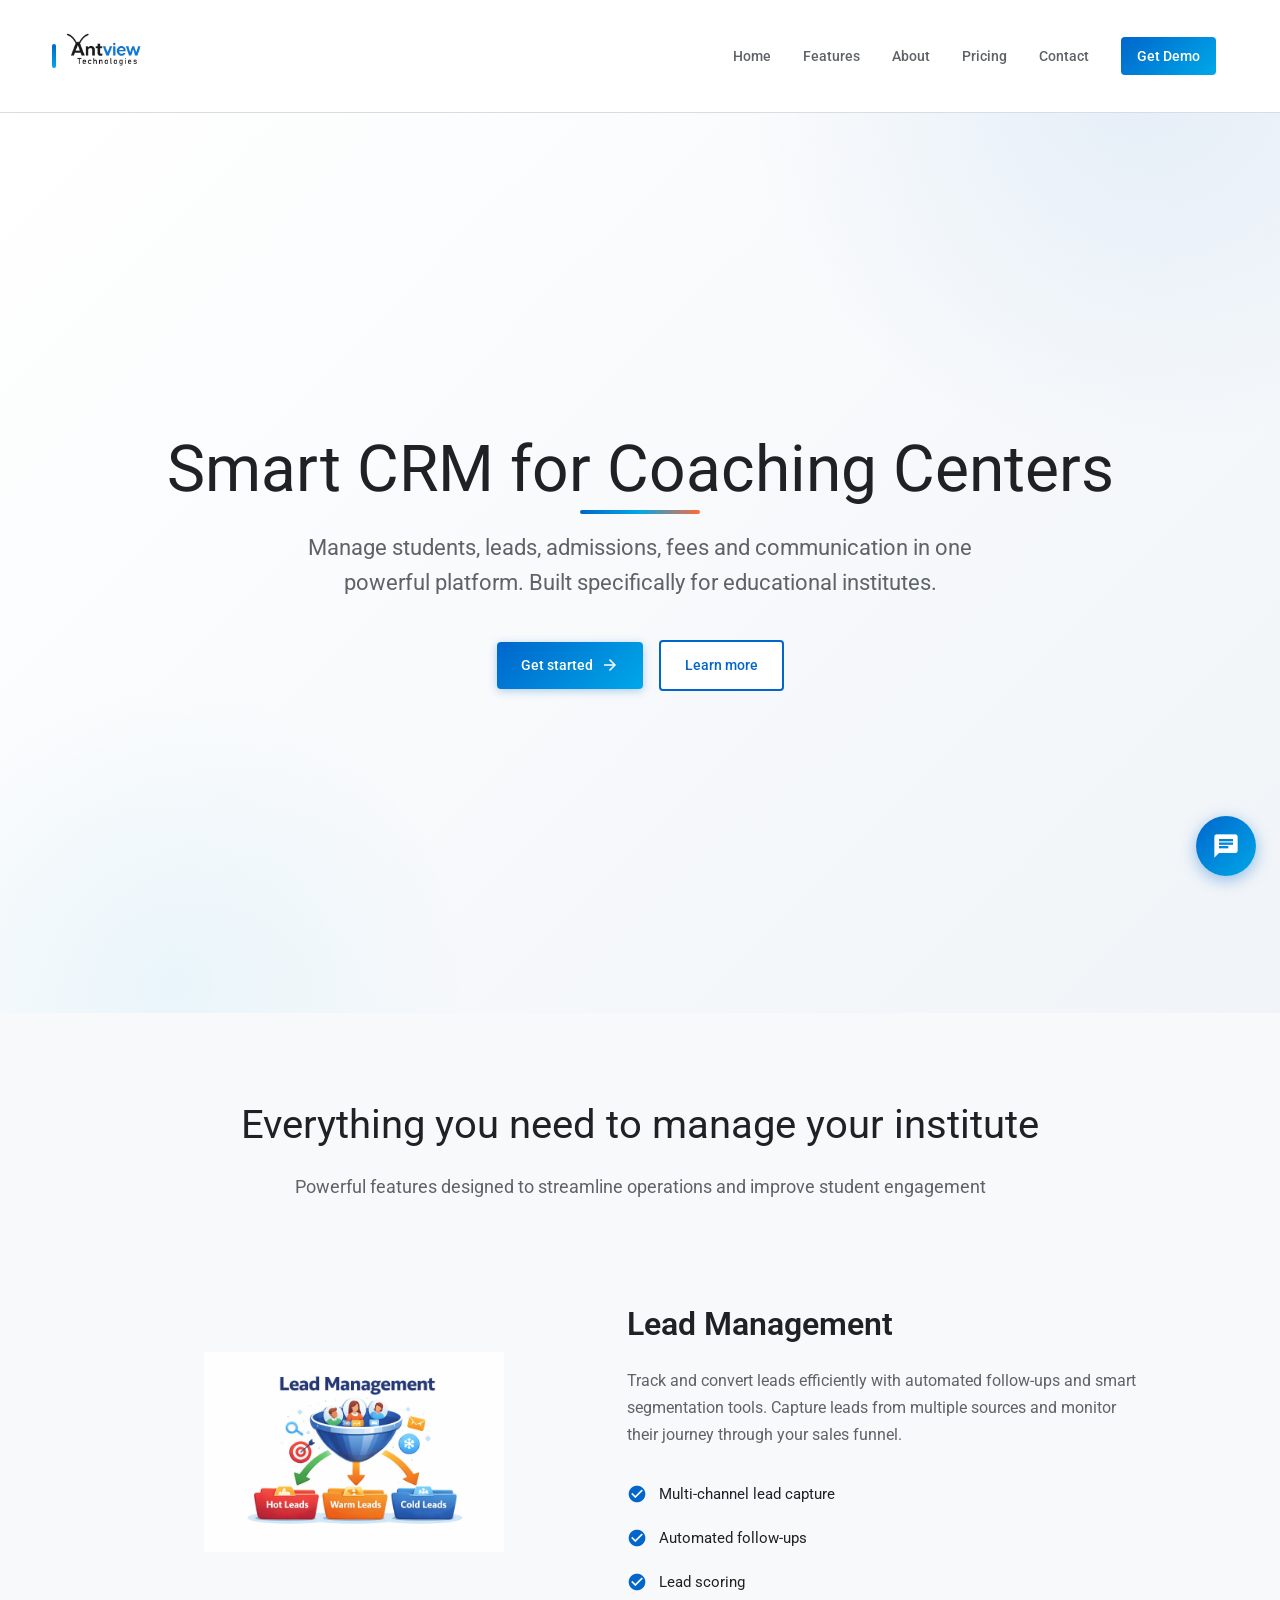
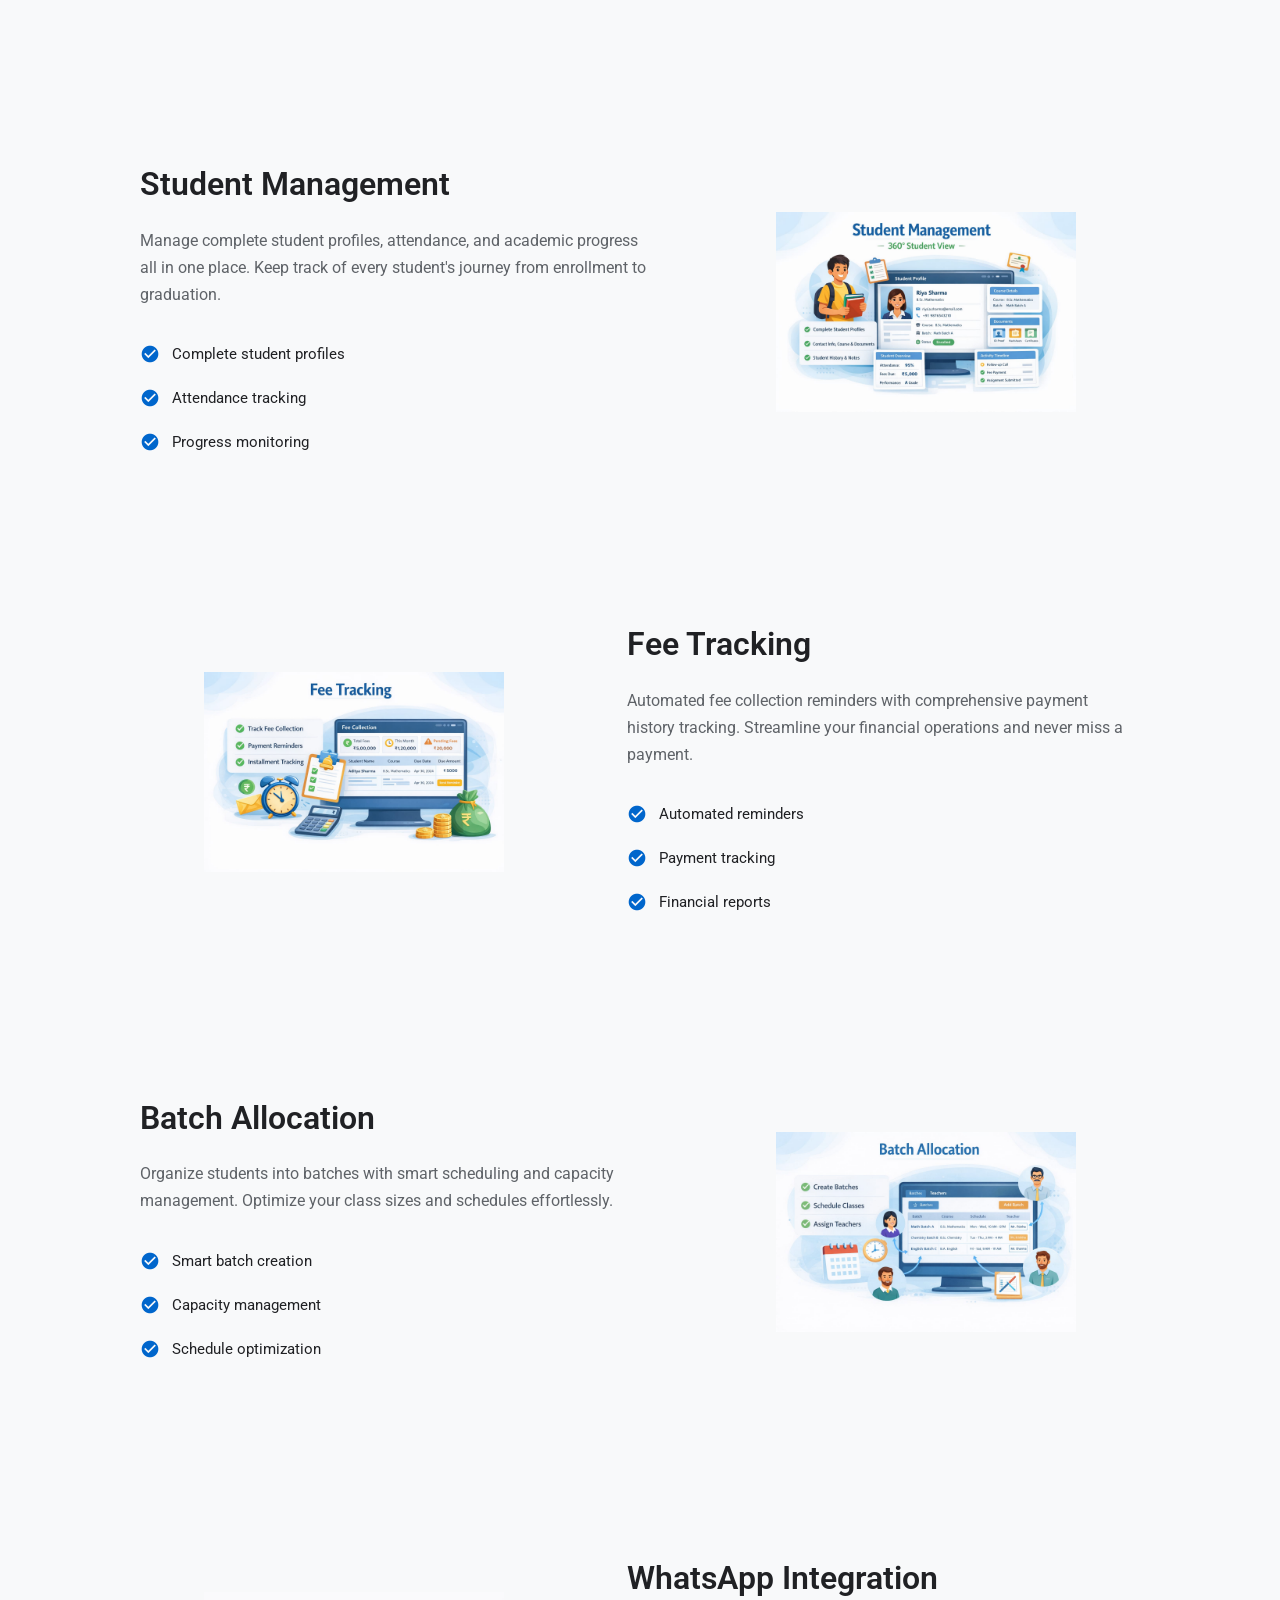
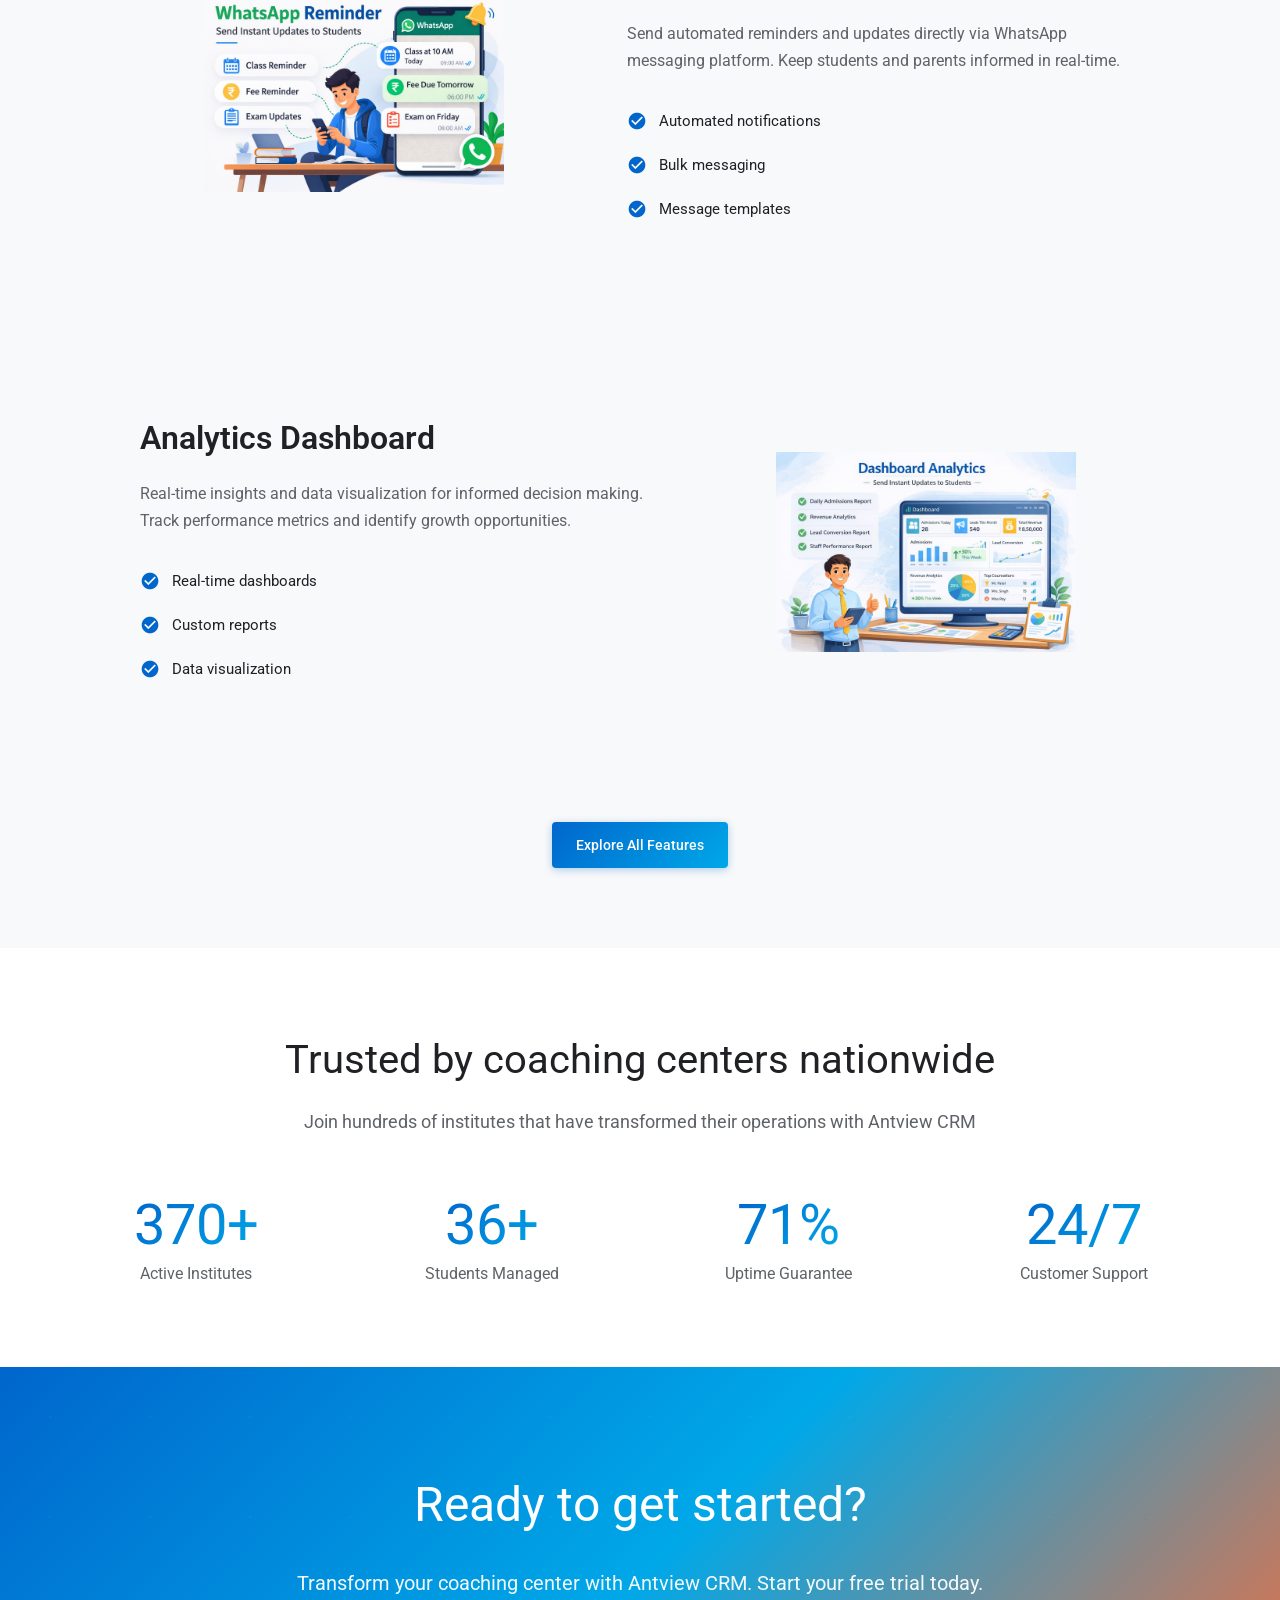
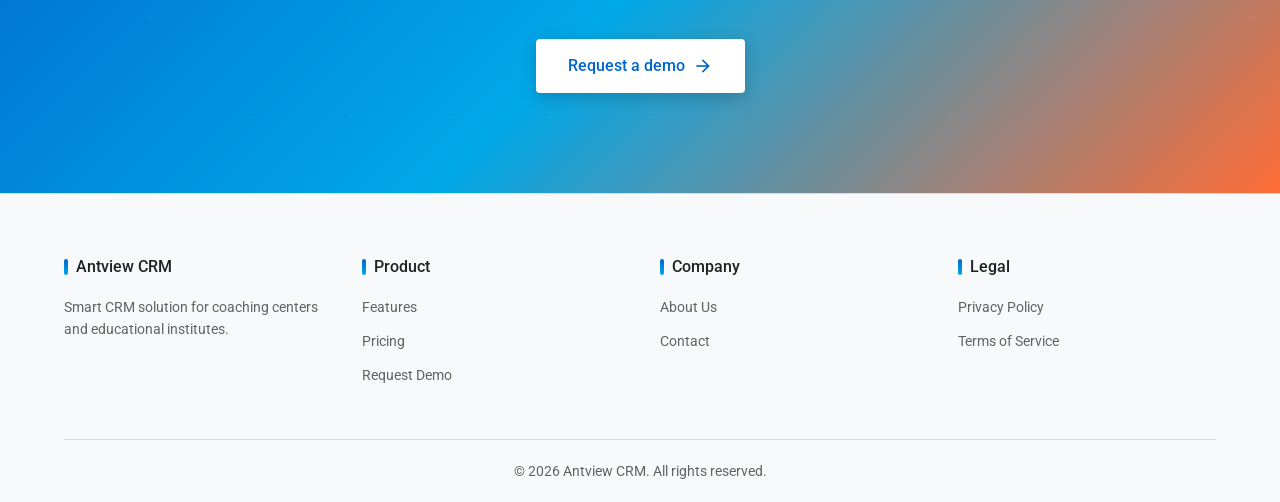
==== commit 4c4782f3: "Updated website with custom feature images, new pricing, and improvements" ====
--- a/index.html
+++ b/index.html
@@ -60,9 +60,7 @@
 <!-- Feature 1 - Image Left -->
 <div class="feature-row">
 <div class="feature-visual">
-<div class="feature-icon-large">
-<span class="material-icons">people</span>
-</div>
+<img src="image%20copy.png" alt="Lead Management" class="feature-static-image">
 </div>
 <div class="feature-content">
 <h3>Lead Management</h3>
@@ -78,9 +76,7 @@
 <!-- Feature 2 - Image Right -->
 <div class="feature-row feature-row-reverse">
 <div class="feature-visual">
-<div class="feature-icon-large">
-<span class="material-icons">school</span>
-</div>
+<img src="image%20copy%202.png" alt="Student Management" class="feature-static-image">
 </div>
 <div class="feature-content">
 <h3>Student Management</h3>
@@ -96,9 +92,7 @@
 <!-- Feature 3 - Image Left -->
 <div class="feature-row">
 <div class="feature-visual">
-<div class="feature-icon-large">
-<span class="material-icons">payments</span>
-</div>
+<img src="image%20copy%203.png" alt="Fee Tracking" class="feature-static-image">
 </div>
 <div class="feature-content">
 <h3>Fee Tracking</h3>
@@ -114,9 +108,7 @@
 <!-- Feature 4 - Image Right -->
 <div class="feature-row feature-row-reverse">
 <div class="feature-visual">
-<div class="feature-icon-large">
-<span class="material-icons">groups</span>
-</div>
+<img src="image%20copy%204.png" alt="Batch Allocation" class="feature-static-image">
 </div>
 <div class="feature-content">
 <h3>Batch Allocation</h3>
@@ -132,9 +124,7 @@
 <!-- Feature 5 - Image Left -->
 <div class="feature-row">
 <div class="feature-visual">
-<div class="feature-icon-large">
-<span class="material-icons">chat</span>
-</div>
+<img src="image%20copy%205.png" alt="WhatsApp Integration" class="feature-static-image">
 </div>
 <div class="feature-content">
 <h3>WhatsApp Integration</h3>
@@ -150,9 +140,7 @@
 <!-- Feature 6 - Image Right -->
 <div class="feature-row feature-row-reverse">
 <div class="feature-visual">
-<div class="feature-icon-large">
-<span class="material-icons">analytics</span>
-</div>
+<img src="image%20copy%206.png" alt="Analytics Dashboard" class="feature-static-image">
 </div>
 <div class="feature-content">
 <h3>Analytics Dashboard</h3>
--- a/styles.css
+++ b/styles.css
@@ -718,6 +718,12 @@
 .feature-icon-large .material-icons{
 font-size:70px;
 }
+.feature-custom-icon{
+width:70px;
+height:70px;
+object-fit:contain;
+filter:brightness(0) invert(1);
+}
 }
 
 @media (max-width: 992px){
@@ -755,6 +761,12 @@
 }
 .feature-icon-large .material-icons{
 font-size:60px;
+}
+.feature-custom-icon{
+width:60px;
+height:60px;
+object-fit:contain;
+filter:brightness(0) invert(1);
 }
 .feature-content h3{
 font-size:28px;
@@ -846,6 +858,12 @@
 .feature-icon-large .material-icons{
 font-size:64px;
 }
+.feature-custom-icon{
+width:64px;
+height:64px;
+object-fit:contain;
+filter:brightness(0) invert(1);
+}
 .feature-content h3{
 font-size:26px;
 margin-bottom:12px;
@@ -974,6 +992,12 @@
 }
 .feature-icon-large .material-icons{
 font-size:52px;
+}
+.feature-custom-icon{
+width:52px;
+height:52px;
+object-fit:contain;
+filter:brightness(0) invert(1);
 }
 .feature-content h3{
 font-size:22px;
@@ -1027,6 +1051,16 @@
 }
 .feature-icon-large .material-icons{
 font-size:44px;
+}
+.feature-custom-icon{
+width:44px;
+height:44px;
+object-fit:contain;
+filter:brightness(0) invert(1);
+}
+.feature-static-image{
+width:200px;
+height:200px;
 }
 .feature-content h3{
 font-size:20px;
@@ -1904,6 +1938,24 @@
     color: white;
 }
 
+.feature-custom-icon {
+    width: 80px;
+    height: 80px;
+    object-fit: contain;
+    /* filter: brightness(0) invert(1); */
+}
+
+.feature-static-image {
+    width: 300px;
+    height: 300px;
+    object-fit: contain;
+    transition: all 0.3s ease;
+}
+
+.feature-row:hover .feature-static-image {
+    transform: scale(1.05);
+}
+
 .feature-content h3 {
     font-size: 32px;
     font-weight: 600;
@@ -1962,6 +2014,16 @@
     
     .feature-icon-large .material-icons {
         font-size: 60px;
+    }
+    
+    .feature-custom-icon {
+        width: 60px;
+        height: 60px;
+    }
+    
+    .feature-static-image {
+        width: 250px;
+        height: 250px;
     }
     
     .feature-content h3 {
